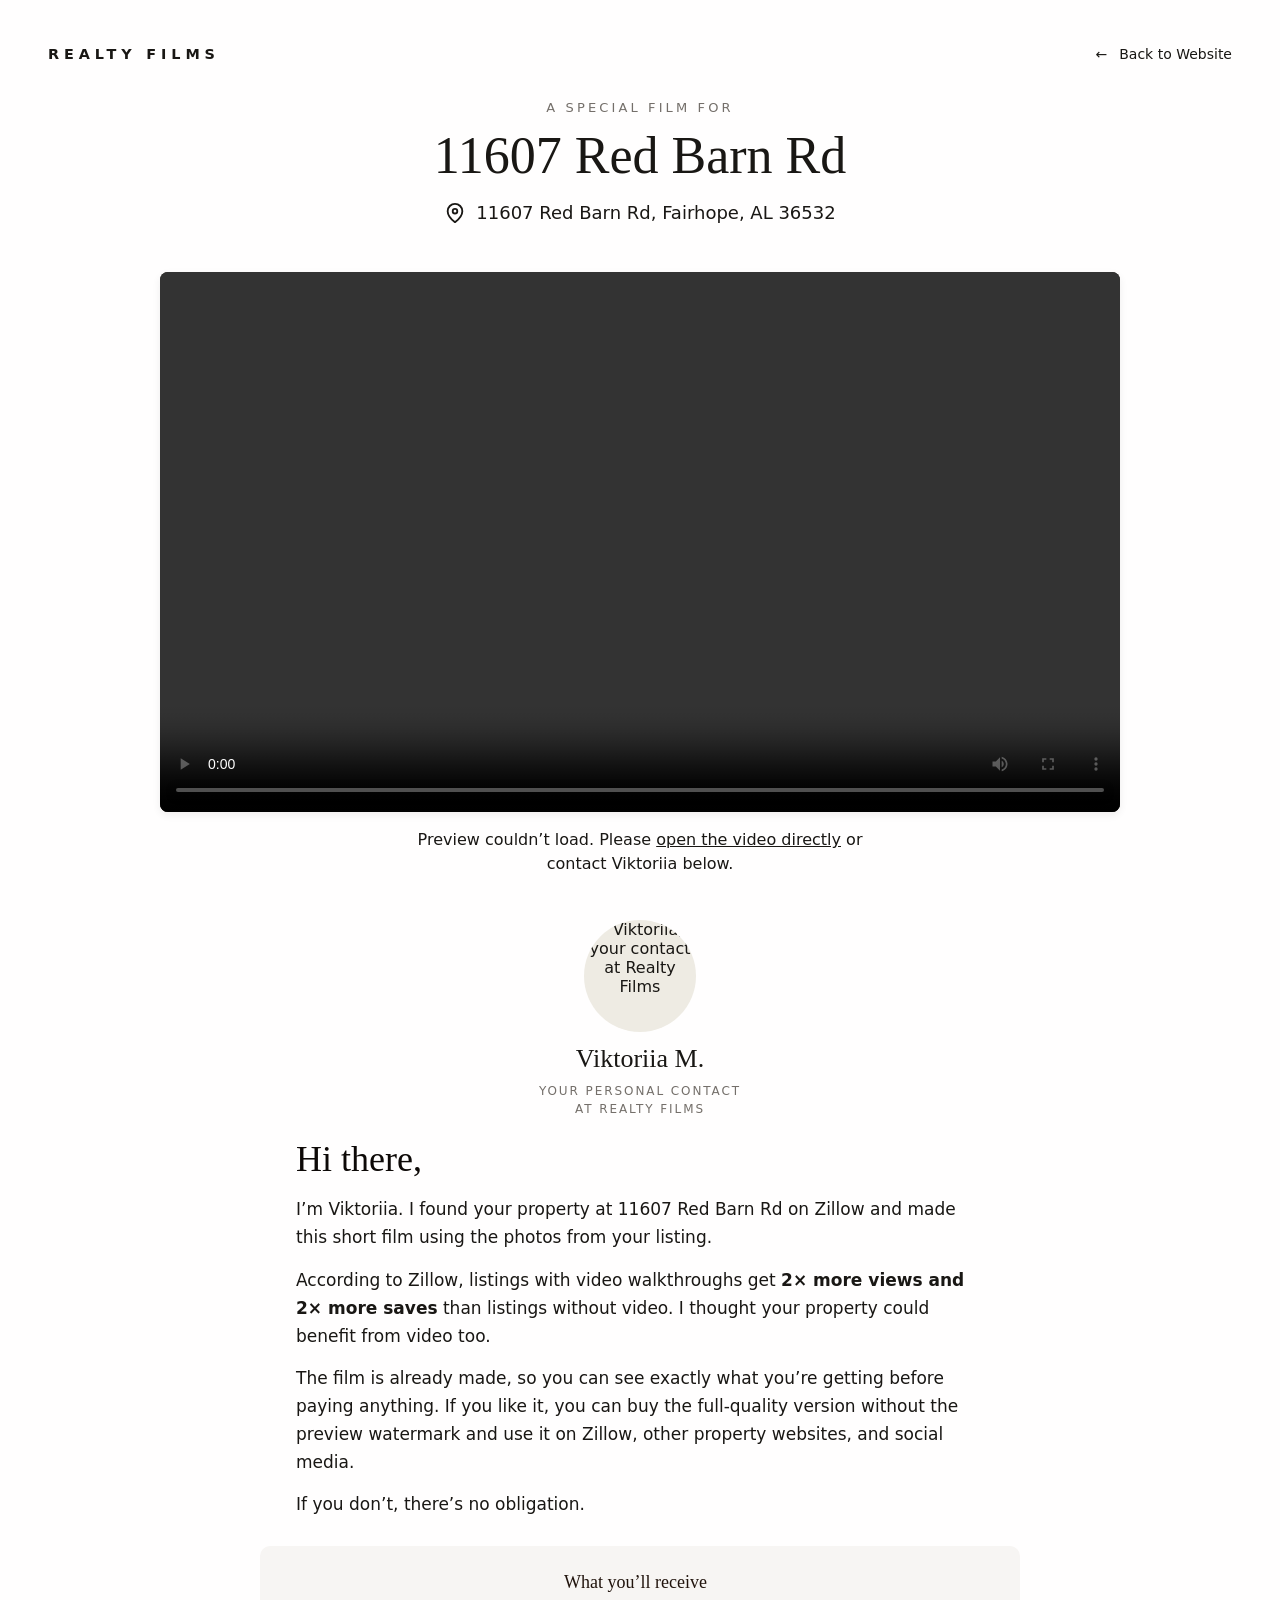
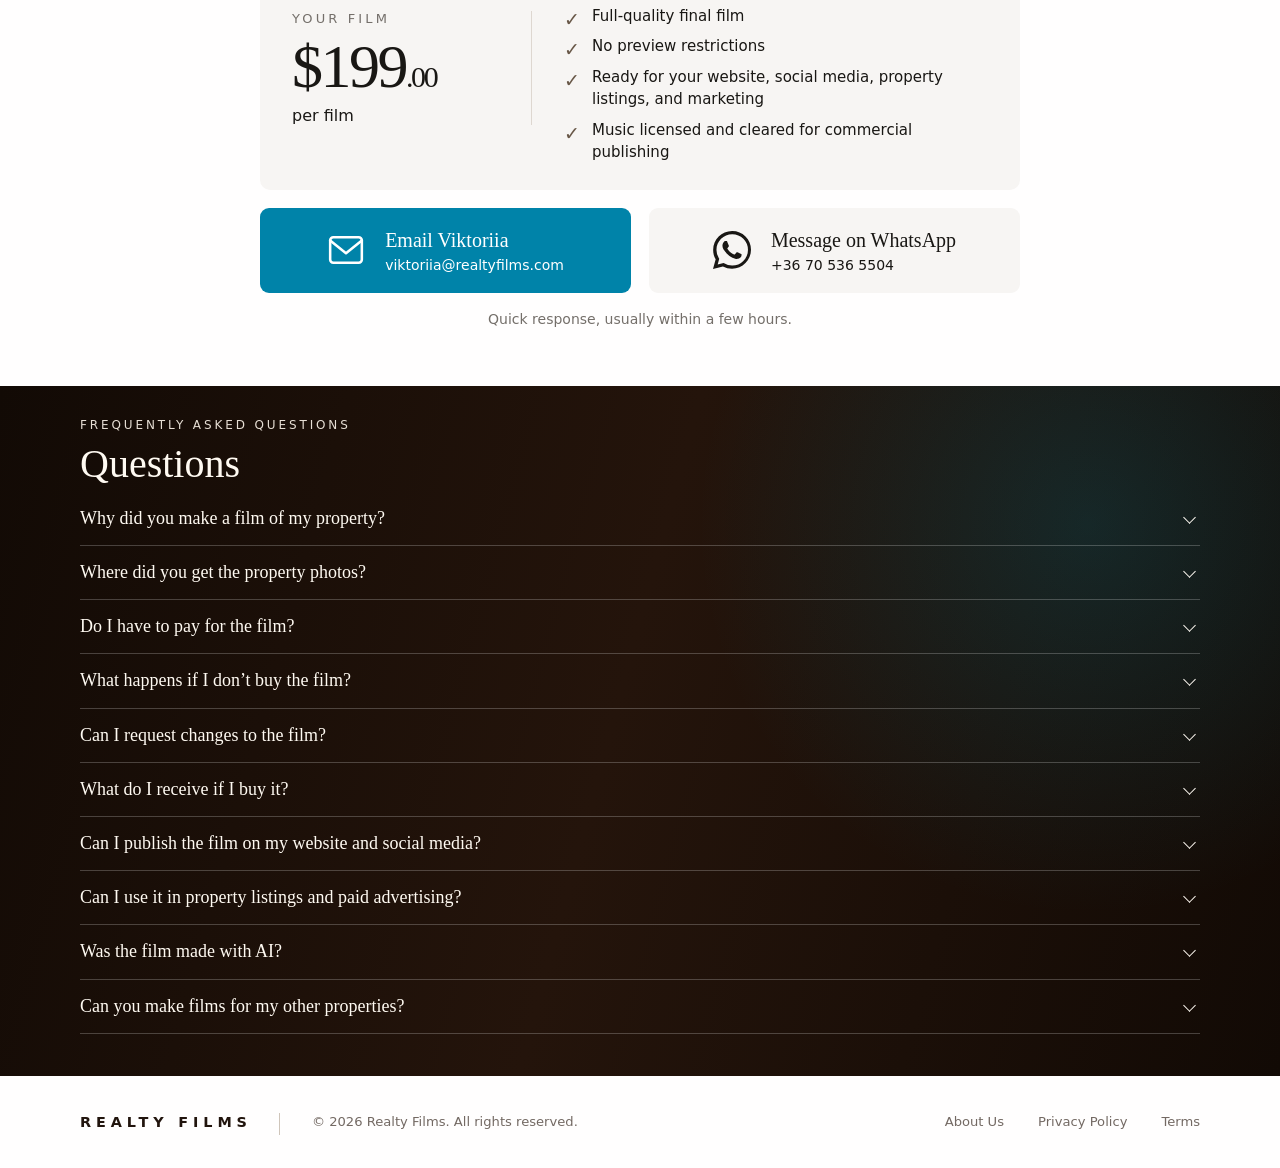
==== 501ce4f6-e5a8-43bc-8b6c-87a69fceb97e/index.html @ 173a29b4 "First film" ====
<!doctype html>
<html lang="en">
  <head>
    <meta charset="utf-8" />
    <meta name="viewport" content="width=device-width, initial-scale=1" />
    <title>Your Private Film Preview | Realty Films</title>
    <meta name="description" content="A film we made for your property. Watch your private preview and contact Viktoriia for the final film." />
    <meta name="robots" content="noindex, nofollow, noarchive" />
    <meta property="og:type" content="website" />
    <meta property="og:site_name" content="Realty Films" />
    <meta property="og:title" content="11607 Red Barn Rd | Realty Films" />
    <meta property="og:description" content="A special film for 11607 Red Barn Rd. Watch your private property film preview." />
    <meta property="og:url" content="https://realtyfilms.com/501ce4f6-e5a8-43bc-8b6c-87a69fceb97e/" />
    <meta property="og:image" content="https://pub-3df7dc4bcd1c46e690056e906ec08829.r2.dev/preview2.webp" />
    <meta name="twitter:card" content="summary_large_image" />
    <meta name="twitter:title" content="11607 Red Barn Rd | Realty Films" />
    <meta name="twitter:description" content="A special film for 11607 Red Barn Rd. Watch your private property film preview." />
    <meta name="twitter:image" content="https://pub-3df7dc4bcd1c46e690056e906ec08829.r2.dev/preview2.webp" />
    <link rel="icon" href="../favicon.svg" type="image/svg+xml" />
    <link rel="stylesheet" href="../styles.css" />
    <link rel="stylesheet" href="preview.css" />
    <script src="preview.js" defer></script>
  </head>
  <body class="preview-page">
    <header class="preview-header">
      <a class="brand" href="../" aria-label="Realty Films home">Realty Films</a>
      <a class="back-link" href="../"><span aria-hidden="true">←</span> Back to Website</a>
    </header>
    <main>
      <section class="film" aria-labelledby="film-title">
        <p class="preview-eyebrow">A special film for</p>
        <h1 id="film-title">11607 Red Barn Rd</h1>
        <p class="property-address"><svg viewBox="0 0 24 24" aria-hidden="true"><path d="M20 10c0 6-8 12-8 12S4 16 4 10a8 8 0 1 1 16 0Z" /><circle cx="12" cy="10" r="2.5" /></svg><span>11607 Red Barn Rd, Fairhope, AL 36532</span></p>
        <div class="player">
          <video id="property-film" width="1920" height="1080" controls playsinline preload="metadata" aria-label="Private property film preview" aria-describedby="video-status">
            <source src="https://pub-3df7dc4bcd1c46e690056e906ec08829.r2.dev/videos/501ce4f6-e5a8-43bc-8b6c-87a69fceb97e.mp4#t=0.001" type="video/mp4" />
            Your browser does not support embedded video. <a href="https://pub-3df7dc4bcd1c46e690056e906ec08829.r2.dev/videos/501ce4f6-e5a8-43bc-8b6c-87a69fceb97e.mp4">Watch the preview</a>.
          </video>
          <button class="play-button" type="button" aria-label="Play property film" hidden><svg viewBox="0 0 24 24" aria-hidden="true"><path d="M7 5.7c0-1.3 1.4-2.1 2.5-1.4l10 6.3c1 .6 1 2.2 0 2.8l-10 6.3C8.4 20.4 7 19.6 7 18.3Z" /></svg></button>
        </div>
        <p id="video-status" class="video-status" role="status" hidden>Preview couldn’t load. Please <a href="https://pub-3df7dc4bcd1c46e690056e906ec08829.r2.dev/videos/501ce4f6-e5a8-43bc-8b6c-87a69fceb97e.mp4">open the video directly</a> or contact Viktoriia below.</p>
      </section>

      <section class="personal-note" aria-labelledby="hello-title">
        <div class="contact-profile">
          <img class="portrait" src="https://pub-3df7dc4bcd1c46e690056e906ec08829.r2.dev/Viktoriia.webp" width="112" height="112" alt="Viktoriia, your contact at Realty Films" />
          <p class="contact-name">Viktoriia M.</p>
          <p class="profile-caption">Your personal contact<br />at Realty Films</p>
        </div>
        <div class="letter">
          <h2 id="hello-title">Hi there,</h2>
          <p>I’m Viktoriia. I found your property at 11607 Red Barn Rd on Zillow and made this short film using the photos from your listing.</p>
          <p>According to Zillow, listings with video walkthroughs get <strong>2× more views and 2× more saves</strong> than listings without video. I thought your property could benefit from video too.</p>
          <p>The film is already made, so you can see exactly what you’re getting before paying anything. If you like it, you can buy the full-quality version without the preview watermark and use it on Zillow, other property websites, and social media.</p>
          <p>If you don’t, there’s no obligation.</p>
        </div>
        <div class="offer">
          <div class="price"><p class="preview-eyebrow">Your film</p><p class="price-amount">$199<span>.00</span></p><p>per film</p></div>
          <div class="deliverables"><h3>What you’ll receive</h3><ul>
            <li>Full-quality final film</li>
            <li>No preview restrictions</li>
            <li>Ready for your website, social media, property listings, and marketing</li>
            <li>Music licensed and cleared for commercial publishing</li>
          </ul></div>
        </div>
        <div class="contact-actions">
          <a class="contact-button contact-button--email" href="mailto:viktoriia@realtyfilms.com?subject=My%20private%20film%20preview">
            <svg viewBox="0 0 24 24" aria-hidden="true"><rect x="2" y="4" width="20" height="16" rx="2" /><path d="m2 6 10 8L22 6" /></svg>
            <span><strong>Email Viktoriia</strong><span>viktoriia@realtyfilms.com</span></span>
          </a>
          <a class="contact-button" href="https://wa.me/36705365504?text=Hi%20Viktoriia%2C%20I%E2%80%99m%20interested%20in%20my%20private%20film%20preview.">
            <svg class="whatsapp-icon" viewBox="0 0 24 24" aria-hidden="true"><path d="M20.52 3.48A11.9 11.9 0 0 0 12.05 0C5.46 0 .1 5.36.1 11.95c0 2.1.55 4.15 1.59 5.96L0 24l6.25-1.64a11.94 11.94 0 0 0 5.8 1.48h.01C18.64 23.84 24 18.48 24 11.9c0-3.19-1.24-6.18-3.48-8.42ZM12.06 21.82a9.9 9.9 0 0 1-5.04-1.38l-.36-.21-3.71.97.99-3.62-.23-.37a9.87 9.87 0 0 1-1.52-5.26c0-5.48 4.46-9.93 9.95-9.93a9.87 9.87 0 0 1 7.03 2.91 9.86 9.86 0 0 1 2.91 7.02c0 5.48-4.46 9.87-9.95 9.87Z" /><path d="M17.5 14.4c-.3-.15-1.77-.87-2.04-.97-.28-.1-.48-.15-.68.15s-.77.97-.95 1.17c-.17.2-.35.22-.65.07-.3-.15-1.26-.46-2.4-1.48-.89-.79-1.49-1.77-1.66-2.07-.18-.3-.02-.46.13-.61.13-.13.3-.35.45-.52.15-.18.2-.3.3-.5.1-.2.05-.37-.03-.52-.07-.15-.67-1.62-.92-2.22-.24-.58-.49-.5-.67-.51h-.58c-.2 0-.52.07-.8.37-.27.3-1.04 1.02-1.04 2.49s1.07 2.88 1.22 3.08c.15.2 2.1 3.21 5.09 4.5.71.3 1.26.48 1.69.62.71.22 1.36.19 1.87.11.57-.08 1.77-.72 2.01-1.42.25-.7.25-1.29.18-1.42-.08-.12-.28-.2-.58-.35Z" /></svg>
            <span><strong>Message on WhatsApp</strong><span>+36 70 536 5504</span></span>
          </a>
        </div>
        <p class="response-note">Quick response, usually within a few hours.</p>
      </section>

      <section class="preview-faq" aria-labelledby="faq-title">
        <div class="faq-wrap">
          <p class="preview-eyebrow">Frequently asked questions</p><h2 id="faq-title">Questions</h2>
          <details><summary>Why did you make a film of my property?</summary><p>We select properties that we believe could benefit from a strong cinematic presentation and create the film first, so you can see the actual result before deciding whether you want it.</p></details>
          <details><summary>Where did you get the property photos?</summary><p>We work from publicly available property marketing materials. Before final delivery, we make sure the property visuals are cleared for use.</p></details>
          <details><summary>Do I have to pay for the film?</summary><p>No. There is no upfront payment or obligation. You only pay if you decide you want the final film.</p></details>
          <details><summary>What happens if I don’t buy the film?</summary><p>Nothing. There is no obligation to buy it. If the film isn’t claimed, we automatically delete it after 30 days. You can also ask us to remove it at any time.</p></details>
          <details><summary>Can I request changes to the film?</summary><p>Yes. If you like the film but want adjustments, you can ask us about changes before final delivery.</p></details>
          <details><summary>What do I receive if I buy it?</summary><p>You receive the final film without preview restrictions, ready to use for your property marketing.</p></details>
          <details><summary>Can I publish the film on my website and social media?</summary><p>Yes. Once you claim the film, we deliver a final version ready for commercial use. We use music that is licensed and cleared for commercial publishing, so you can use the finished film on your website, social media, property listings, and marketing channels. Before final delivery, we also make sure the property visuals are cleared for use.</p></details>
          <details><summary>Can I use it in property listings and paid advertising?</summary><p>Yes, once the final film and its assets are cleared for the intended commercial use.</p></details>
          <details><summary>Was the film made with AI?</summary><p>We use a combination of AI production tools and professional editing to turn property photography into cinematic motion.</p></details>
          <details><summary>Can you make films for my other properties?</summary><p>Yes. If you like the result, we can create films for other properties in your portfolio as well.</p></details>
        </div>
      </section>
    </main>
    <footer class="footer"><div class="wrap footer__inner">
      <a class="brand brand--footer" href="../" aria-label="Realty Films home">Realty Films</a>
      <p>© 2026 Realty Films. All rights reserved.</p>
      <nav aria-label="Footer navigation"><a href="../about/">About Us</a><a href="../privacy-policy/">Privacy Policy</a><a href="../terms/">Terms</a></nav>
    </div></footer>
  </body>
</html>
---- styles.css ----
:root {
  --background: #fbfaf7;
  --foreground: #190f0a;
  --muted-foreground: #6d625c;
  --border: #ded7cd;
  --accent: #078ca9;
  --accent-foreground: #f6feff;
  --ring: #078ca9;
  --font-sans: Inter, ui-sans-serif, system-ui, -apple-system, BlinkMacSystemFont,
    "Segoe UI", sans-serif;
  --font-serif: Didot, "Bodoni 72", "Bodoni MT", Georgia, serif;
}

* {
  box-sizing: border-box;
}

html {
  scroll-behavior: smooth;
  background: var(--background);
  color: var(--foreground);
  font-family: var(--font-sans);
}

body {
  margin: 0;
  background: var(--background);
  color: var(--foreground);
}

video,
svg {
  display: block;
}

a {
  color: inherit;
  text-decoration: none;
}

:focus-visible {
  outline: 2px solid var(--ring);
  outline-offset: 4px;
}

h1,
h2,
h3,
p {
  margin-block: 0;
}

h1,
h2 {
  font-family: var(--font-serif);
  font-weight: 500;
  letter-spacing: 0;
}

h1 {
  max-width: 620px;
  font-size: clamp(3.2rem, 6.6vw, 5.85rem);
  line-height: 0.95;
}

h2 {
  color: #0d0907;
  font-size: clamp(2.4rem, 4vw, 4rem);
  line-height: 1;
}

h3 {
  color: #21140d;
  font-family: var(--font-serif);
  font-size: 1.38rem;
  font-weight: 500;
  line-height: 1.14;
}

.wrap {
  width: min(100% - 48px, 1120px);
  margin-inline: auto;
}

.hero {
  position: relative;
  min-height: min(720px, 84svh);
  overflow: hidden;
  background: #21140d;
  color: #fffaf2;
  isolation: isolate;
}

.hero__media {
  position: absolute;
  inset: 0;
  z-index: -3;
  width: 100%;
  height: 100%;
  object-fit: cover;
}

.hero__shade {
  position: absolute;
  inset: 0;
  z-index: -2;
  background:
    linear-gradient(
      90deg,
      rgb(18 9 4 / 86%) 0%,
      rgb(18 9 4 / 54%) 42%,
      rgb(18 9 4 / 12%) 76%
    ),
    linear-gradient(
      180deg,
      rgb(18 9 4 / 44%) 0%,
      rgb(18 9 4 / 12%) 45%,
      rgb(18 9 4 / 18%) 100%
    );
}

.site-header {
  position: relative;
  z-index: 2;
  display: grid;
  grid-template-columns: 1fr auto auto;
  align-items: center;
  gap: 34px;
  width: min(100% - 96px, 1120px);
  margin-inline: auto;
  padding-block: 28px;
}

.brand {
  font-size: 0.9rem;
  font-weight: 600;
  line-height: 1;
  letter-spacing: 0.34em;
  text-transform: uppercase;
}

.nav {
  display: flex;
  align-items: center;
  gap: clamp(18px, 2.4vw, 34px);
  color: rgb(255 250 242 / 86%);
  font-size: 0.84rem;
  font-weight: 500;
}

.nav a,
.footer a {
  text-underline-offset: 5px;
}

.nav a:hover,
.footer a:hover {
  text-decoration: underline;
}

.nav-cta {
  min-width: 110px;
  border: 1px solid rgb(255 250 242 / 88%);
  border-radius: 999px;
  padding: 11px 22px;
  color: #fffaf2;
  font-size: 0.82rem;
  font-weight: 600;
  text-align: center;
}

.hero__content {
  width: min(100% - 96px, 1120px);
  margin-inline: auto;
  padding-block: clamp(92px, 14vh, 156px) clamp(88px, 14vh, 150px);
}

.eyebrow {
  margin: 0 0 18px;
  color: #5b5048;
  font-size: 0.73rem;
  font-weight: 700;
  line-height: 1.5;
  letter-spacing: 0.46em;
  text-transform: uppercase;
}

.hero__lead {
  position: relative;
  max-width: 430px;
  margin-top: 34px;
  padding-left: 38px;
  color: rgb(255 250 242 / 88%);
  font-size: 0.86rem;
  font-weight: 700;
  line-height: 1.85;
  letter-spacing: 0.4em;
  text-transform: uppercase;
}

.hero__lead::before {
  position: absolute;
  top: 0.32em;
  bottom: 0.38em;
  left: 0;
  width: 1px;
  background: rgb(255 250 242 / 82%);
  content: "";
}

.section {
  padding-block: clamp(72px, 8.5vw, 106px);
}

.section--light {
  background: linear-gradient(180deg, #fffefe 0%, #fbfaf7 100%);
}

.section--warm {
  background: linear-gradient(180deg, #f1ede6 0%, #f8f5ef 100%);
}

.process-grid {
  display: grid;
  grid-template-columns: repeat(4, minmax(0, 1fr));
  gap: 48px;
  margin-top: 42px;
}

.process-step {
  position: relative;
  display: grid;
  justify-items: center;
  text-align: center;
}

.process-step:not(:last-child)::after {
  position: absolute;
  top: 86px;
  right: -36px;
  color: #321f14;
  font-size: 2rem;
  line-height: 1;
  content: "→";
}

.step-number {
  color: #321f14;
  font-size: 1.18rem;
  line-height: 1;
}

.icon-orb {
  display: grid;
  width: 116px;
  height: 116px;
  margin: 24px 0 20px;
  place-items: center;
  border-radius: 999px;
  background: #f0ece7;
  color: #321f14;
}

.icon-orb svg,
.audience-item svg,
.benefit-item svg,
.email-button svg {
  fill: none;
  stroke: currentColor;
  stroke-linecap: round;
  stroke-linejoin: round;
}

.icon-orb svg,
.audience-item svg,
.benefit-item svg {
  width: 48px;
  height: 48px;
  color: #321f14;
  stroke-width: 1.8;
}

.process-step p {
  max-width: 245px;
  margin-top: 13px;
  color: #766d67;
  font-size: 0.96rem;
  line-height: 1.55;
}

.section-note {
  margin-top: 44px;
  color: #321f14;
  font-size: 0.82rem;
  font-weight: 700;
  letter-spacing: 0.24em;
  text-align: center;
  text-transform: uppercase;
}

.audience-grid {
  display: grid;
  grid-template-columns: repeat(4, minmax(0, 1fr));
  margin-top: 36px;
}

.audience-item {
  min-height: 154px;
  display: grid;
  align-content: center;
  justify-items: center;
  gap: 12px;
  padding: 6px 28px;
  text-align: center;
}

.audience-item + .audience-item {
  border-left: 1px solid #d7cec4;
}

.audience-item p {
  color: #736963;
  font-size: 0.94rem;
  line-height: 1.45;
}

.benefit-row {
  display: grid;
  grid-template-columns: repeat(3, minmax(0, 1fr));
  margin-top: 36px;
}

.benefit-item {
  display: grid;
  grid-template-columns: 58px minmax(0, 1fr);
  align-items: center;
  gap: 20px;
  min-height: 88px;
  padding-right: 34px;
}

.benefit-item + .benefit-item {
  border-left: 1px solid #d7cec4;
  padding-left: 34px;
}

.benefit-item h3 {
  font-family: var(--font-sans);
  font-size: 0.98rem;
  font-weight: 500;
  line-height: 1.5;
}

.cta-section {
  padding-block: clamp(68px, 8vw, 96px);
  background:
    radial-gradient(circle at 85% 20%, rgb(7 140 169 / 20%), transparent 32%),
    linear-gradient(105deg, #120a05 0%, #24140b 48%, #120a05 100%);
  color: #fffaf2;
}

.cta-grid {
  display: grid;
  grid-template-columns: minmax(0, 1.1fr) minmax(340px, 0.9fr);
  align-items: center;
  gap: clamp(32px, 8vw, 120px);
}

.cta-section .eyebrow {
  color: rgb(255 250 242 / 70%);
}

.cta-section h2 {
  color: #fffaf2;
}

.cta-section p {
  margin-top: 18px;
  color: rgb(255 250 242 / 86%);
  font-size: 1.08rem;
  line-height: 1.65;
}

.cta-actions {
  display: grid;
  gap: 16px;
}

.email-button {
  display: grid;
  grid-template-columns: 24px minmax(0, 1fr) 24px;
  align-items: center;
  gap: 16px;
  min-height: 64px;
  border-radius: 12px;
  padding: 0 24px;
  background: var(--accent);
  color: var(--accent-foreground);
  font-size: 1rem;
  font-weight: 700;
  box-shadow: 0 14px 34px rgb(0 0 0 / 18%);
}

.email-button svg {
  width: 24px;
  height: 24px;
  stroke-width: 1.8;
}

.email-button span {
  min-width: 0;
  overflow-wrap: anywhere;
}

.cta-actions p {
  margin-top: 0;
  color: rgb(255 250 242 / 72%);
  font-size: 0.82rem;
  line-height: 1.55;
}

.footer {
  background: #fffefe;
  color: #736963;
  font-size: 0.82rem;
}

.footer__inner {
  display: grid;
  grid-template-columns: auto 1fr auto;
  align-items: center;
  gap: 32px;
  min-height: 92px;
}

.brand--footer {
  position: relative;
  color: #21140d;
  padding-right: 28px;
}

.brand--footer::after {
  position: absolute;
  top: -2px;
  right: 0;
  width: 1px;
  height: 22px;
  background: #cfc5ba;
  content: "";
}

.footer nav {
  display: flex;
  align-items: center;
  gap: 34px;
}

@media (max-width: 900px) {
  .site-header {
    width: min(100% - 44px, 1120px);
    grid-template-columns: 1fr auto;
  }

  .nav {
    display: none;
  }

  .hero__content {
    width: min(100% - 44px, 1120px);
    padding-top: 82px;
  }

  .wrap {
    width: min(100% - 44px, 1120px);
  }

  .process-grid,
  .audience-grid {
    grid-template-columns: repeat(2, minmax(0, 1fr));
  }

  .process-step:not(:last-child)::after {
    content: none;
  }

  .audience-item {
    border-top: 1px solid #d7cec4;
  }

  .audience-item + .audience-item {
    border-left: 0;
  }

  .audience-item:nth-child(odd) {
    border-right: 1px solid #d7cec4;
  }

  .benefit-row,
  .cta-grid,
  .footer__inner {
    grid-template-columns: 1fr;
  }

  .benefit-item + .benefit-item {
    border-left: 0;
    border-top: 1px solid #d7cec4;
    padding-left: 0;
  }

  .footer__inner {
    padding-block: 30px;
  }

  .footer nav {
    flex-wrap: wrap;
  }
}

@media (max-width: 560px) {
  .hero {
    min-height: 86svh;
  }

  .site-header {
    gap: 16px;
    padding-block: 22px;
  }

  .brand {
    font-size: 0.78rem;
    letter-spacing: 0.26em;
  }

  .nav-cta {
    min-width: 94px;
    padding: 10px 16px;
  }

  h1 {
    font-size: clamp(3rem, 14vw, 4.1rem);
  }

  h2 {
    font-size: clamp(2.15rem, 10vw, 3rem);
  }

  .hero__lead {
    padding-left: 24px;
    font-size: 0.78rem;
    letter-spacing: 0.26em;
  }

  .process-grid,
  .audience-grid {
    grid-template-columns: 1fr;
  }

  .audience-item {
    border-right: 0 !important;
  }

  .benefit-item {
    grid-template-columns: 48px minmax(0, 1fr);
    padding-right: 0;
  }

  .benefit-item svg {
    width: 42px;
    height: 42px;
  }

  .email-button {
    grid-template-columns: 22px minmax(0, 1fr) 22px;
    padding-inline: 18px;
    font-size: 0.92rem;
  }
}
---- 501ce4f6-e5a8-43bc-8b6c-87a69fceb97e/preview.css ----
.preview-page { background: #fffefe; color: #191714; }
.preview-header { display: flex; align-items: center; justify-content: space-between; gap: 24px; max-width: 1280px; margin: auto; padding: 32px 48px 20px; }
.back-link { display: flex; align-items: center; gap: 12px; font-size: 14px; min-height: 44px; }
.back-link:hover { text-decoration: underline; text-underline-offset: 4px; }
.film { padding: 4px 24px 0; text-align: center; }
.preview-eyebrow { font-size: 13px; font-weight: 500; letter-spacing: .24em; text-transform: uppercase; color: #746f6a; }
.film h1 { max-width: 820px; margin: 12px auto 14px; font-size: clamp(34px, 4.8vw, 52px); line-height: 1.12; }
.property-address { display: flex; align-items: center; justify-content: center; gap: 10px; margin: 0 auto 46px; font-size: 18px; line-height: 1.5; }
.property-address svg { width: 22px; height: 22px; flex-shrink: 0; fill: none; stroke: currentColor; stroke-width: 2; stroke-linecap: round; stroke-linejoin: round; }
.player { position: relative; width: min(100%, 960px); margin: auto; aspect-ratio: 16 / 9; overflow: hidden; border-radius: 8px; background: #251e16; box-shadow: 0 3px 8px #20150812; }
.player video { width: 100%; height: 100%; object-fit: contain; }
.play-button { position: absolute; top: 50%; left: 50%; transform: translate(-50%, -50%); display: grid; place-items: center; width: 76px; height: 76px; border: 1px solid #ffffffb3; border-radius: 50%; background: #201b1666; backdrop-filter: blur(12px); -webkit-backdrop-filter: blur(12px); box-shadow: 0 8px 28px #00000026, inset 0 1px 0 #ffffff26; color: white; cursor: pointer; transition: background .2s ease, box-shadow .2s ease; }
.play-button svg { width: 30px; height: 30px; margin-left: 3px; fill: currentColor; }
.play-button:hover { background: #201b1699; box-shadow: 0 10px 32px #00000038; }
[hidden] { display: none !important; }
.video-status { max-width: 500px; margin: 16px auto 0; line-height: 1.5; }
.video-status a { text-decoration: underline; }
.personal-note { width: min(100% - 48px, 760px); margin: 44px auto 56px; }
.contact-profile { text-align: center; margin-bottom: 20px; }
.portrait { display: block; width: 112px; height: 112px; margin: 0 auto 12px; border-radius: 50%; object-fit: cover; background: #eeebe3; }
.contact-name { font: 26px var(--font-serif); }
.profile-caption { margin-top: 8px; font-size: 12px; line-height: 1.5; letter-spacing: .16em; text-transform: uppercase; color: #746f6a; }
.letter { padding-inline: 36px; }
.letter h2 { font-size: 36px; line-height: 1.2; margin-bottom: 10px; }
.letter p { margin-top: 14px; font-size: 17px; line-height: 1.65; }
.offer { display: grid; grid-template-columns: 240px 1fr; align-items: center; gap: 32px; margin-top: 28px; padding: 26px 32px; background: #f7f5f3; border-radius: 10px; }
.price { border-right: 1px solid #ded7d0; padding-right: 32px; }
.price-amount { margin: 6px 0; font: 62px/1.1 var(--font-serif); letter-spacing: -.04em; }
.price-amount span { font-size: 30px; }
.price > p:last-child { font-size: 16px; }
.deliverables h3 { font: 18px var(--font-serif); margin-bottom: 12px; }
.deliverables ul { list-style: none; margin: 0; padding: 0; }
.deliverables li { position: relative; padding-left: 28px; font-size: 15px; line-height: 1.5; }
.deliverables li + li { margin-top: 8px; }
.deliverables li::before { content: '✓'; position: absolute; left: 0; color: #685747; font-size: 19px; }
.contact-actions { display: grid; grid-template-columns: 1fr 1fr; gap: 18px; margin-top: 18px; }
.response-note { margin-top: 16px; color: #746f6a; font-size: 14px; line-height: 1.5; text-align: center; }
.contact-button { display: flex; align-items: center; justify-content: center; gap: 20px; border-radius: 9px; padding: 20px 16px; background: #f7f5f3; }
.contact-button--email { background: #0083a9; color: #fff; }
.contact-button svg { width: 38px; height: 38px; flex-shrink: 0; fill: none; stroke: currentColor; stroke-width: 1.6; stroke-linecap: round; stroke-linejoin: round; }
.contact-button strong { display: block; font: 20px/1.25 var(--font-serif); }
.contact-button span span { display: block; margin-top: 4px; font-size: 14px; overflow-wrap: anywhere; }
.contact-button:hover { box-shadow: 0 4px 16px #20150820; }
.preview-faq { padding: 32px 0 42px; background: radial-gradient(circle at 85% 20%, rgb(7 140 169 / 20%), transparent 32%), linear-gradient(105deg, #120a05 0%, #24140b 48%, #120a05 100%); color: #fffaf2; }
.faq-wrap { width: min(100% - 96px, 1120px); margin: auto; }
.preview-faq .preview-eyebrow { color: #e6ded4; font-size: 12px; }
.preview-faq h2 { color: inherit; font-size: 40px; margin: 12px 0 8px; }
.preview-faq details { border-bottom: 1px solid #ffffff38; }
.preview-faq summary { position: relative; padding: 14px 36px 14px 0; cursor: pointer; list-style: none; font: 18px/1.4 var(--font-serif); }
.preview-faq summary::-webkit-details-marker { display: none; }
.preview-faq summary::after { content: ''; position: absolute; right: 6px; top: 21px; width: 8px; height: 8px; border-right: 1px solid; border-bottom: 1px solid; transform: rotate(45deg); }
.preview-faq details[open] summary::after { transform: rotate(225deg); top: 25px; }
.preview-faq details p { max-width: 880px; padding: 0 32px 20px 0; font-size: 16px; line-height: 1.7; color: #ddd3c7; }
@media (max-width: 600px) {
  .preview-header { padding: 16px 20px; gap: 12px; }
  .preview-header .brand { font-size: 11px; letter-spacing: .23em; }
  .back-link { font-size: 12px; gap: 7px; }
  .film { padding: 16px 24px 0; }
  .film h1 { font-size: 36px; margin-bottom: 14px; }
  .property-address { font-size: 16px; gap: 8px; margin-bottom: 40px; }
  .personal-note { margin-top: 40px; margin-bottom: 36px; }
  .letter { padding-inline: 0; }
  .letter h2 { font-size: 32px; }
  .letter p { font-size: 16px; }
  .offer { grid-template-columns: 1fr; gap: 20px; padding: 24px; }
  .price { border-right: 0; border-bottom: 1px solid #ded7d0; padding: 0 0 20px; }
  .contact-actions { grid-template-columns: 1fr; gap: 12px; }
  .contact-button { justify-content: flex-start; padding-left: 28px; }
  .faq-wrap { width: calc(100% - 48px); }
  .preview-faq summary { font-size: 18px; }
}

.contact-button .whatsapp-icon { fill: currentColor; stroke: none; }
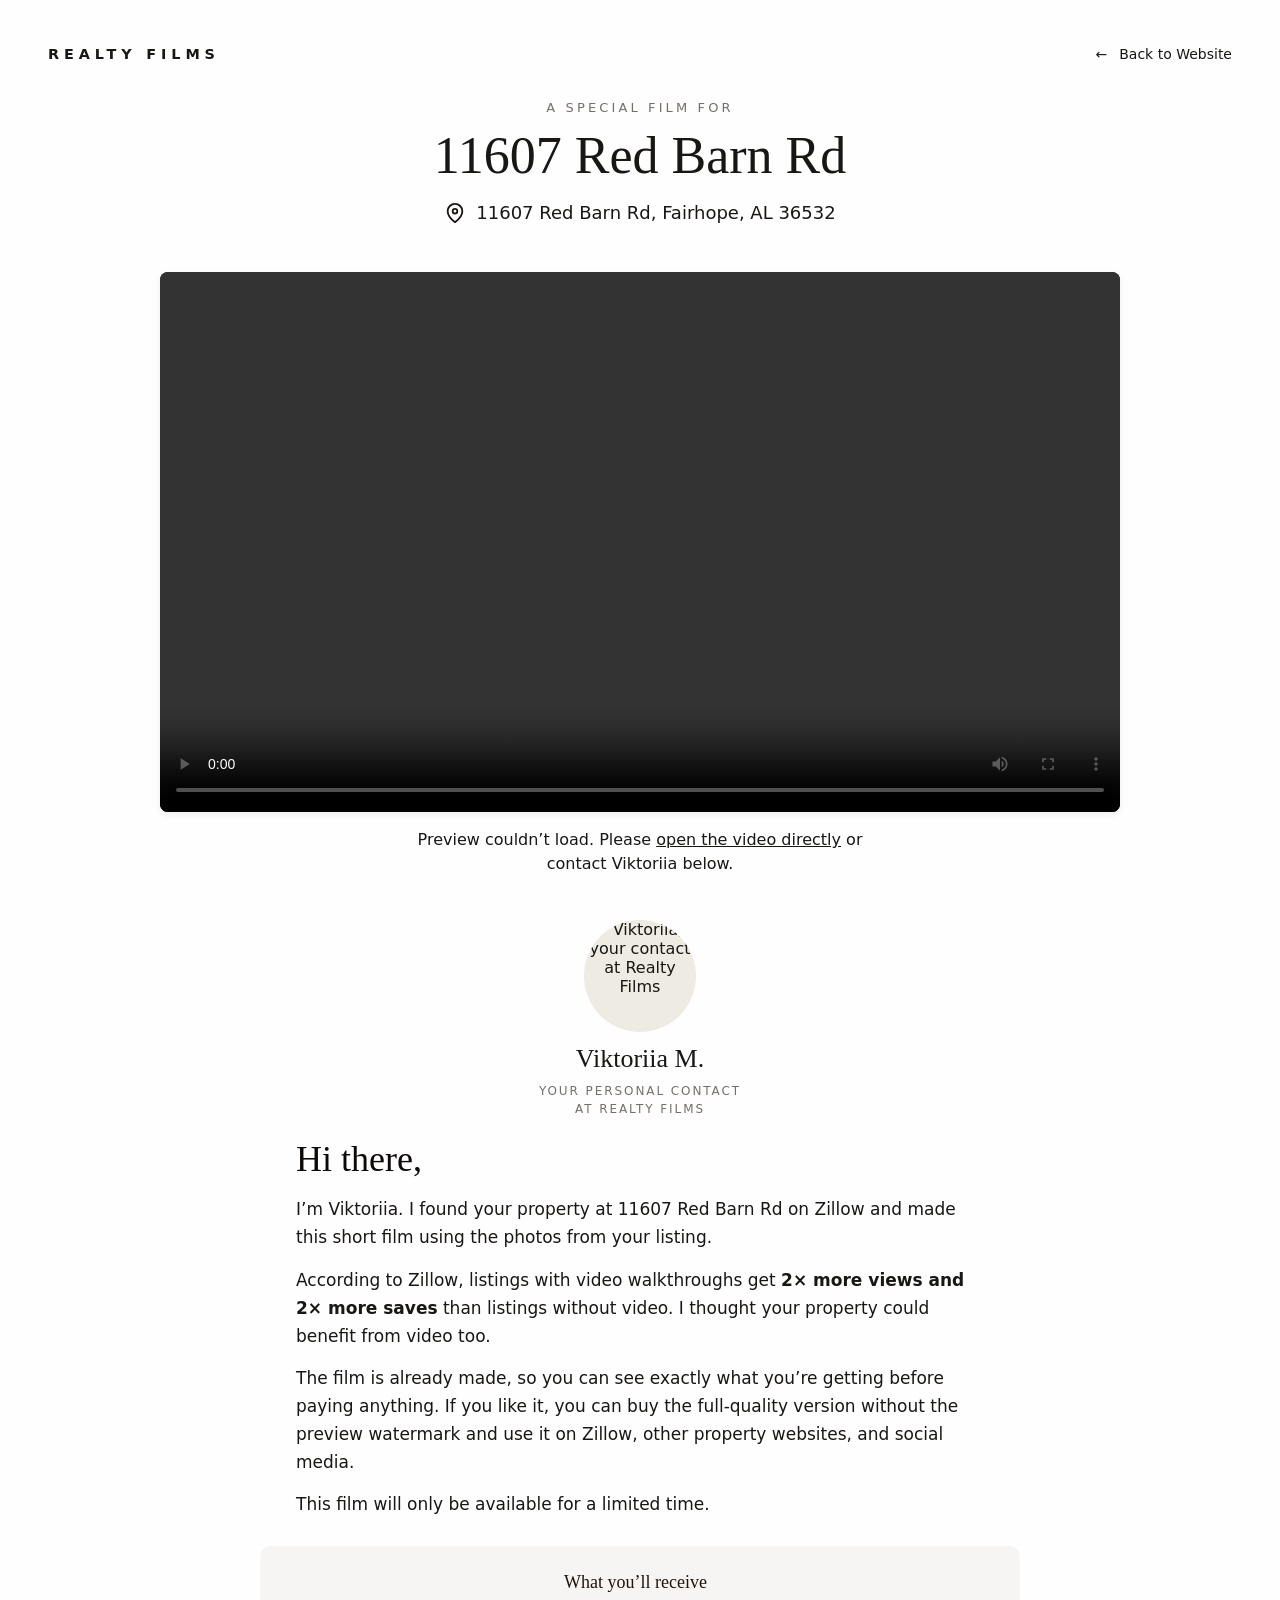
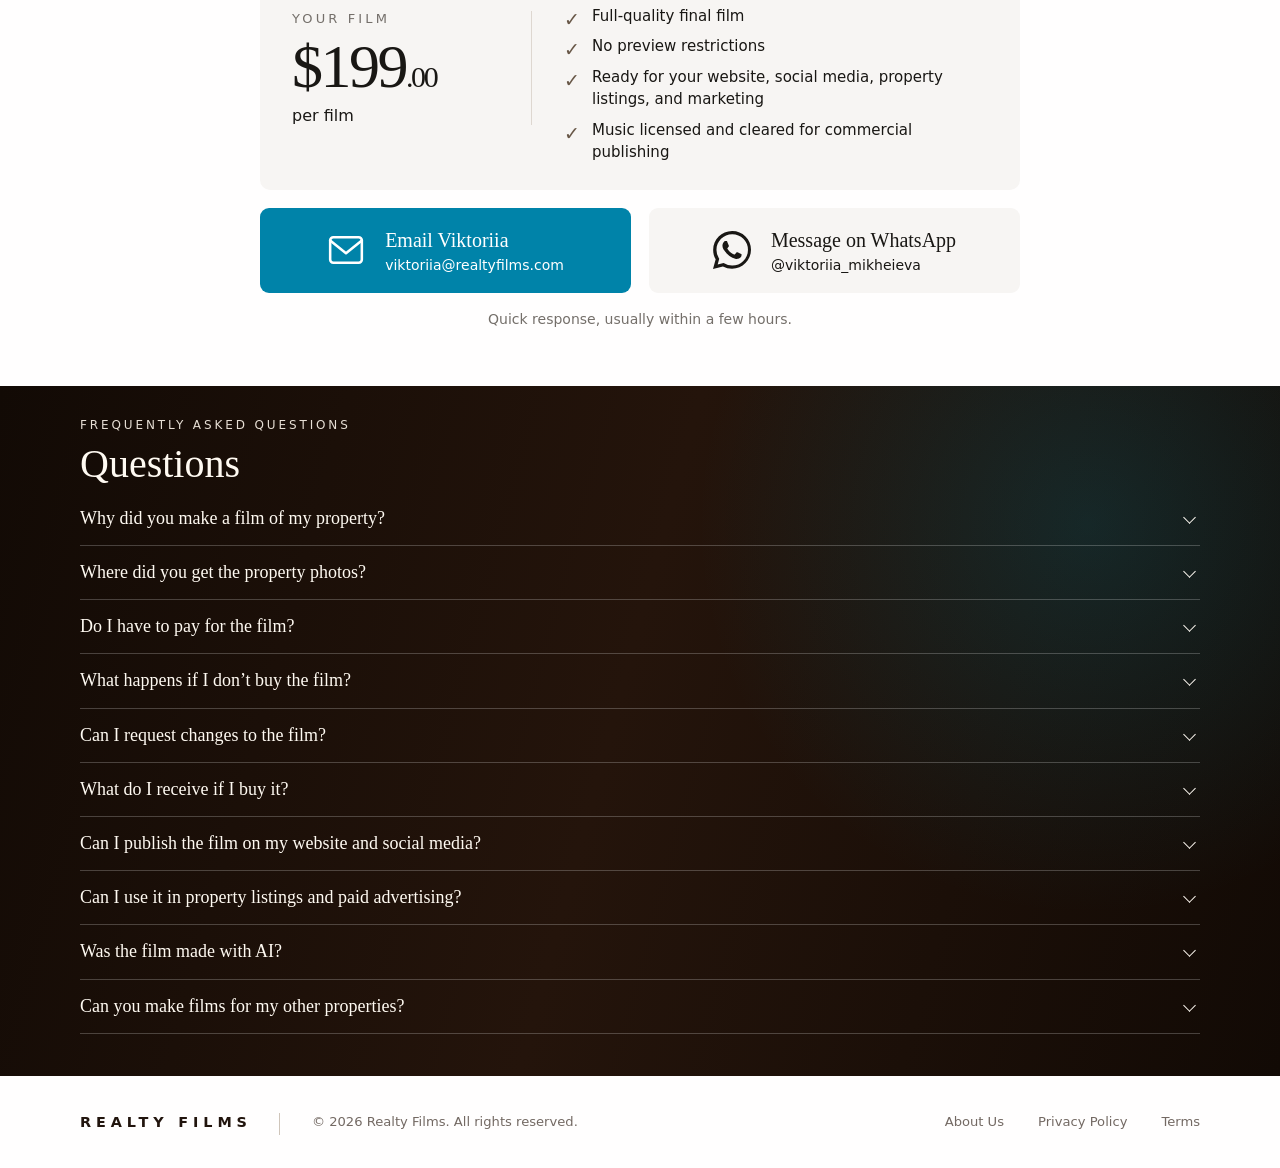
==== commit b4890cc8: "Update" ====
--- a/501ce4f6-e5a8-43bc-8b6c-87a69fceb97e/index.html
+++ b/501ce4f6-e5a8-43bc-8b6c-87a69fceb97e/index.html
@@ -52,7 +52,7 @@
           <p>I’m Viktoriia. I found your property at 11607 Red Barn Rd on Zillow and made this short film using the photos from your listing.</p>
           <p>According to Zillow, listings with video walkthroughs get <strong>2× more views and 2× more saves</strong> than listings without video. I thought your property could benefit from video too.</p>
           <p>The film is already made, so you can see exactly what you’re getting before paying anything. If you like it, you can buy the full-quality version without the preview watermark and use it on Zillow, other property websites, and social media.</p>
-          <p>If you don’t, there’s no obligation.</p>
+          <p>This film will only be available for a limited time.</p>
         </div>
         <div class="offer">
           <div class="price"><p class="preview-eyebrow">Your film</p><p class="price-amount">$199<span>.00</span></p><p>per film</p></div>
@@ -68,9 +68,9 @@
             <svg viewBox="0 0 24 24" aria-hidden="true"><rect x="2" y="4" width="20" height="16" rx="2" /><path d="m2 6 10 8L22 6" /></svg>
             <span><strong>Email Viktoriia</strong><span>viktoriia@realtyfilms.com</span></span>
           </a>
-          <a class="contact-button" href="https://wa.me/36705365504?text=Hi%20Viktoriia%2C%20I%E2%80%99m%20interested%20in%20my%20private%20film%20preview.">
+          <a class="contact-button" href="https://wa.me/viktoriia_mikheieva?text=Hi%20Viktoriia%2C%20I%E2%80%99m%20interested%20in%20my%20private%20film%20preview.">
             <svg class="whatsapp-icon" viewBox="0 0 24 24" aria-hidden="true"><path d="M20.52 3.48A11.9 11.9 0 0 0 12.05 0C5.46 0 .1 5.36.1 11.95c0 2.1.55 4.15 1.59 5.96L0 24l6.25-1.64a11.94 11.94 0 0 0 5.8 1.48h.01C18.64 23.84 24 18.48 24 11.9c0-3.19-1.24-6.18-3.48-8.42ZM12.06 21.82a9.9 9.9 0 0 1-5.04-1.38l-.36-.21-3.71.97.99-3.62-.23-.37a9.87 9.87 0 0 1-1.52-5.26c0-5.48 4.46-9.93 9.95-9.93a9.87 9.87 0 0 1 7.03 2.91 9.86 9.86 0 0 1 2.91 7.02c0 5.48-4.46 9.87-9.95 9.87Z" /><path d="M17.5 14.4c-.3-.15-1.77-.87-2.04-.97-.28-.1-.48-.15-.68.15s-.77.97-.95 1.17c-.17.2-.35.22-.65.07-.3-.15-1.26-.46-2.4-1.48-.89-.79-1.49-1.77-1.66-2.07-.18-.3-.02-.46.13-.61.13-.13.3-.35.45-.52.15-.18.2-.3.3-.5.1-.2.05-.37-.03-.52-.07-.15-.67-1.62-.92-2.22-.24-.58-.49-.5-.67-.51h-.58c-.2 0-.52.07-.8.37-.27.3-1.04 1.02-1.04 2.49s1.07 2.88 1.22 3.08c.15.2 2.1 3.21 5.09 4.5.71.3 1.26.48 1.69.62.71.22 1.36.19 1.87.11.57-.08 1.77-.72 2.01-1.42.25-.7.25-1.29.18-1.42-.08-.12-.28-.2-.58-.35Z" /></svg>
-            <span><strong>Message on WhatsApp</strong><span>+36 70 536 5504</span></span>
+            <span><strong>Message on WhatsApp</strong><span>@viktoriia_mikheieva</span></span>
           </a>
         </div>
         <p class="response-note">Quick response, usually within a few hours.</p>
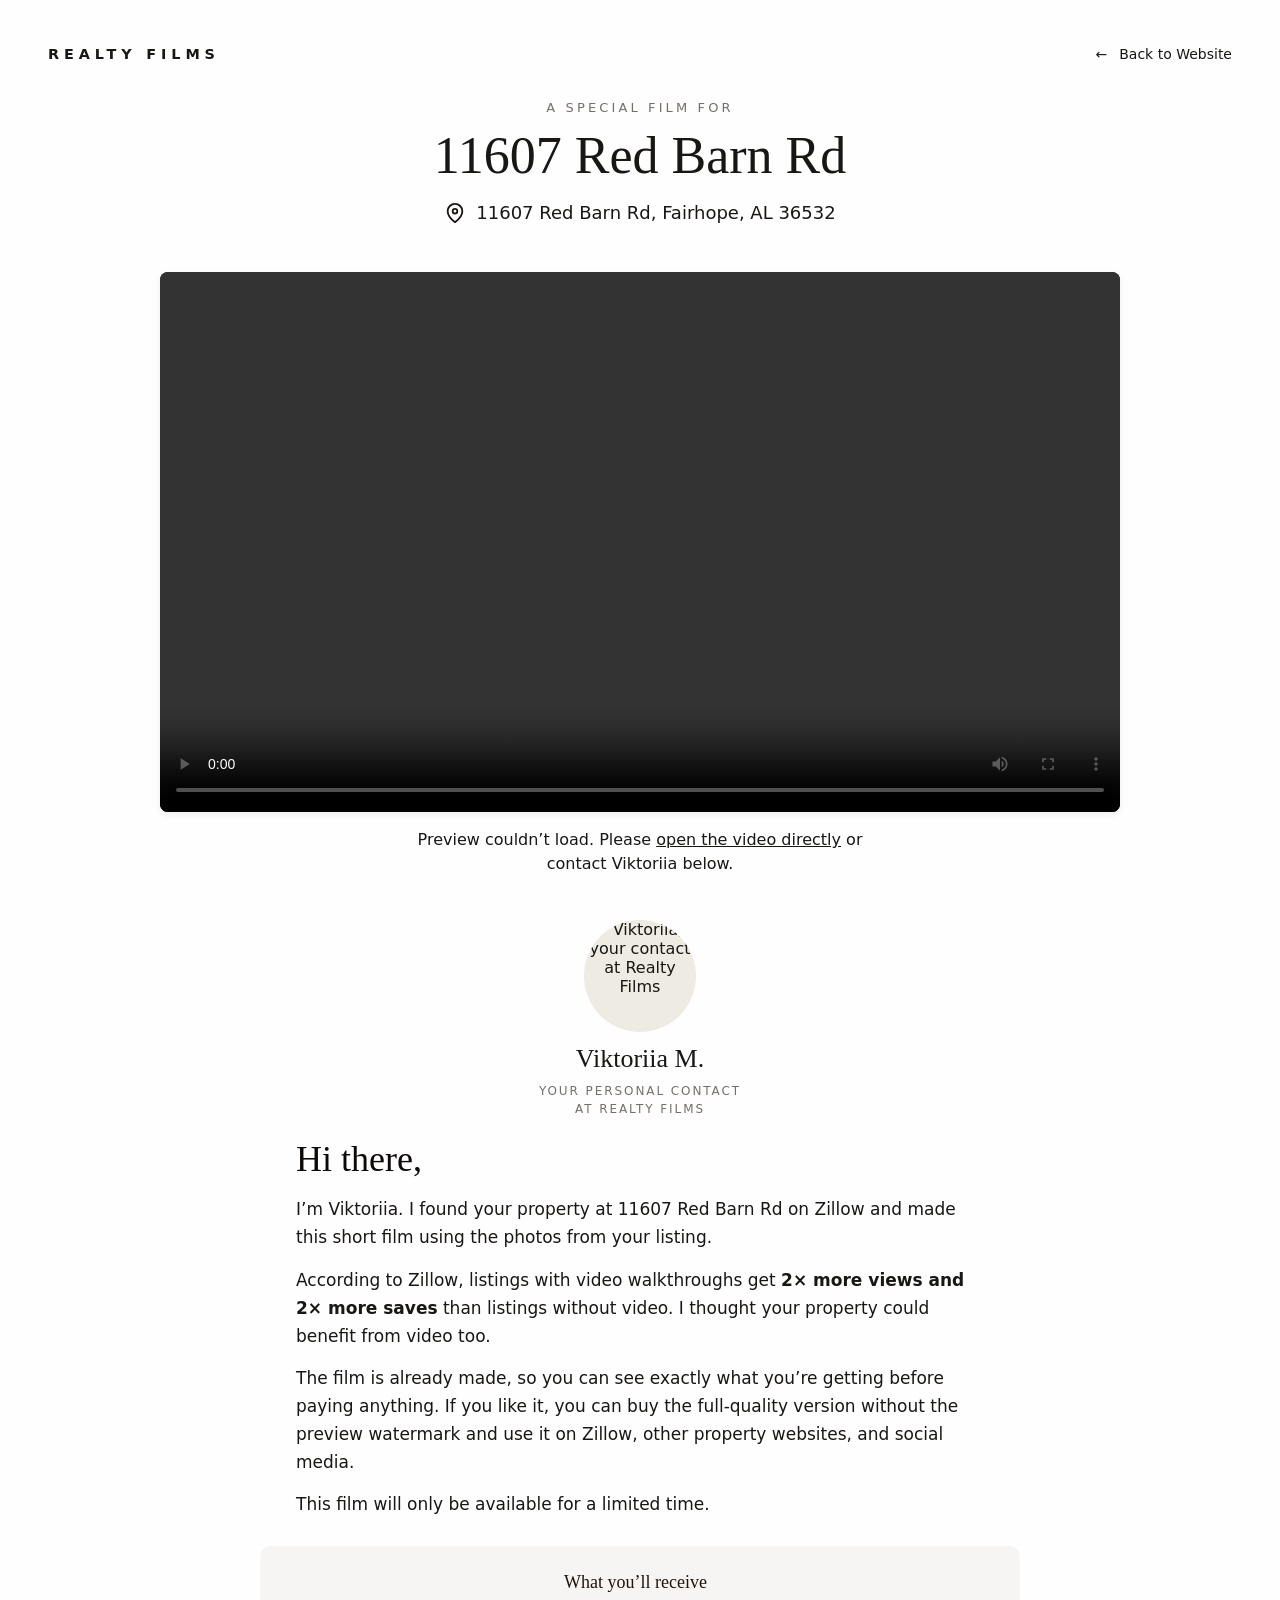
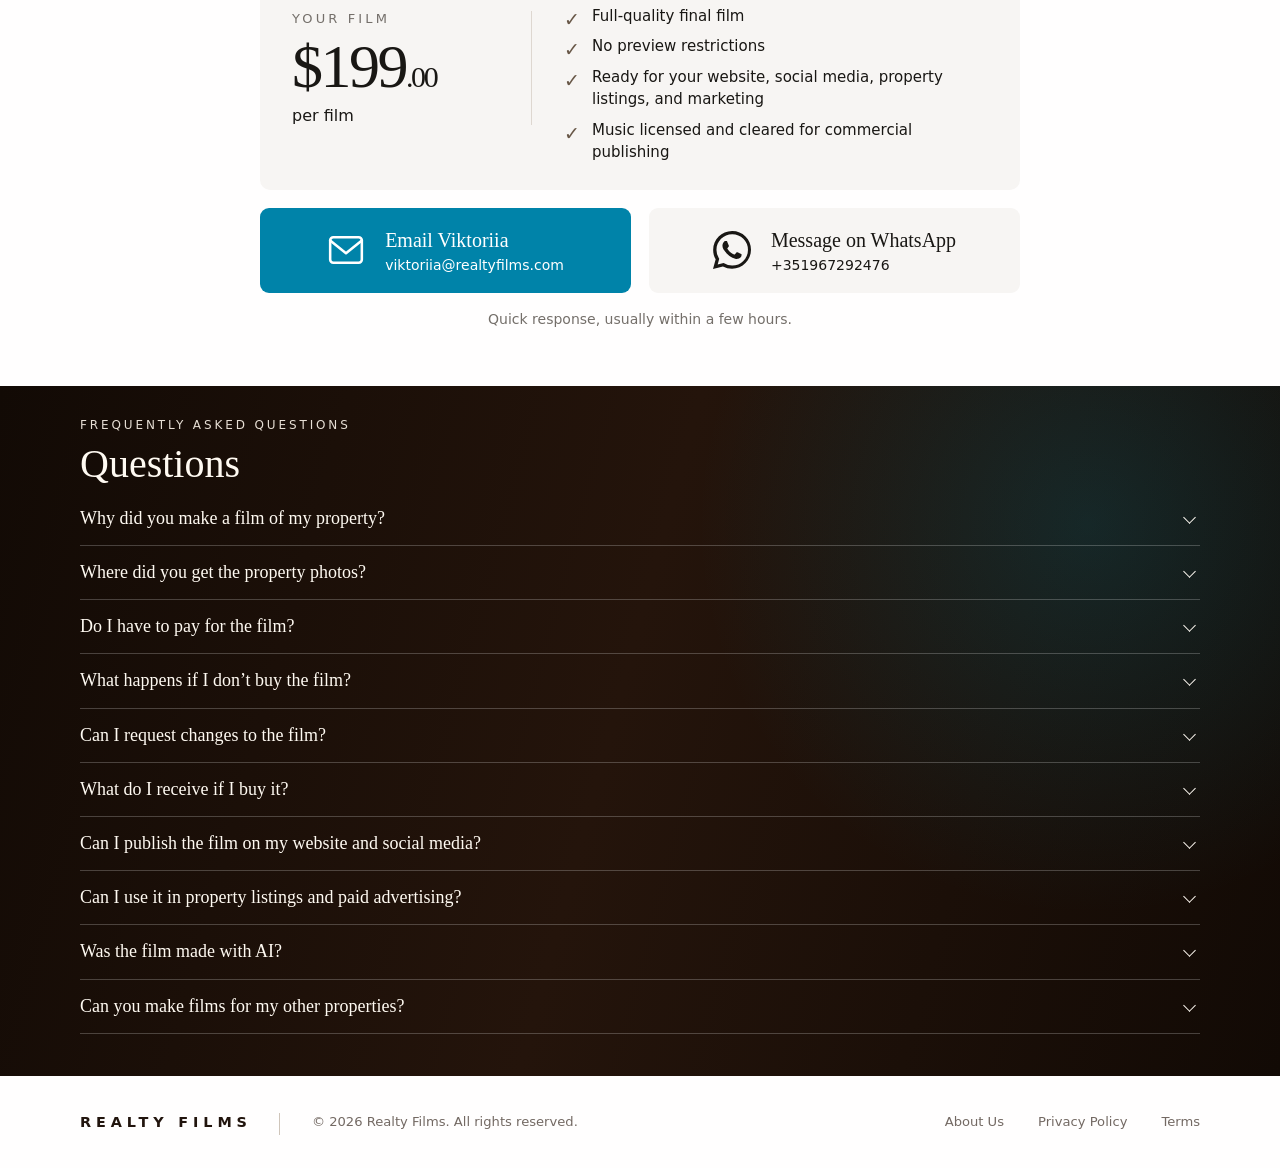
==== commit 809ee83e: "Update" ====
--- a/501ce4f6-e5a8-43bc-8b6c-87a69fceb97e/index.html
+++ b/501ce4f6-e5a8-43bc-8b6c-87a69fceb97e/index.html
@@ -68,9 +68,9 @@
             <svg viewBox="0 0 24 24" aria-hidden="true"><rect x="2" y="4" width="20" height="16" rx="2" /><path d="m2 6 10 8L22 6" /></svg>
             <span><strong>Email Viktoriia</strong><span>viktoriia@realtyfilms.com</span></span>
           </a>
-          <a class="contact-button" href="https://wa.me/viktoriia_mikheieva?text=Hi%20Viktoriia%2C%20I%E2%80%99m%20interested%20in%20my%20private%20film%20preview.">
+          <a class="contact-button" href="https://wa.me/351967292476?text=Hi%20Viktoriia%2C%20I%E2%80%99m%20interested%20in%20my%20private%20film%20preview.">
             <svg class="whatsapp-icon" viewBox="0 0 24 24" aria-hidden="true"><path d="M20.52 3.48A11.9 11.9 0 0 0 12.05 0C5.46 0 .1 5.36.1 11.95c0 2.1.55 4.15 1.59 5.96L0 24l6.25-1.64a11.94 11.94 0 0 0 5.8 1.48h.01C18.64 23.84 24 18.48 24 11.9c0-3.19-1.24-6.18-3.48-8.42ZM12.06 21.82a9.9 9.9 0 0 1-5.04-1.38l-.36-.21-3.71.97.99-3.62-.23-.37a9.87 9.87 0 0 1-1.52-5.26c0-5.48 4.46-9.93 9.95-9.93a9.87 9.87 0 0 1 7.03 2.91 9.86 9.86 0 0 1 2.91 7.02c0 5.48-4.46 9.87-9.95 9.87Z" /><path d="M17.5 14.4c-.3-.15-1.77-.87-2.04-.97-.28-.1-.48-.15-.68.15s-.77.97-.95 1.17c-.17.2-.35.22-.65.07-.3-.15-1.26-.46-2.4-1.48-.89-.79-1.49-1.77-1.66-2.07-.18-.3-.02-.46.13-.61.13-.13.3-.35.45-.52.15-.18.2-.3.3-.5.1-.2.05-.37-.03-.52-.07-.15-.67-1.62-.92-2.22-.24-.58-.49-.5-.67-.51h-.58c-.2 0-.52.07-.8.37-.27.3-1.04 1.02-1.04 2.49s1.07 2.88 1.22 3.08c.15.2 2.1 3.21 5.09 4.5.71.3 1.26.48 1.69.62.71.22 1.36.19 1.87.11.57-.08 1.77-.72 2.01-1.42.25-.7.25-1.29.18-1.42-.08-.12-.28-.2-.58-.35Z" /></svg>
-            <span><strong>Message on WhatsApp</strong><span>@viktoriia_mikheieva</span></span>
+            <span><strong>Message on WhatsApp</strong><span>+351967292476</span></span>
           </a>
         </div>
         <p class="response-note">Quick response, usually within a few hours.</p>
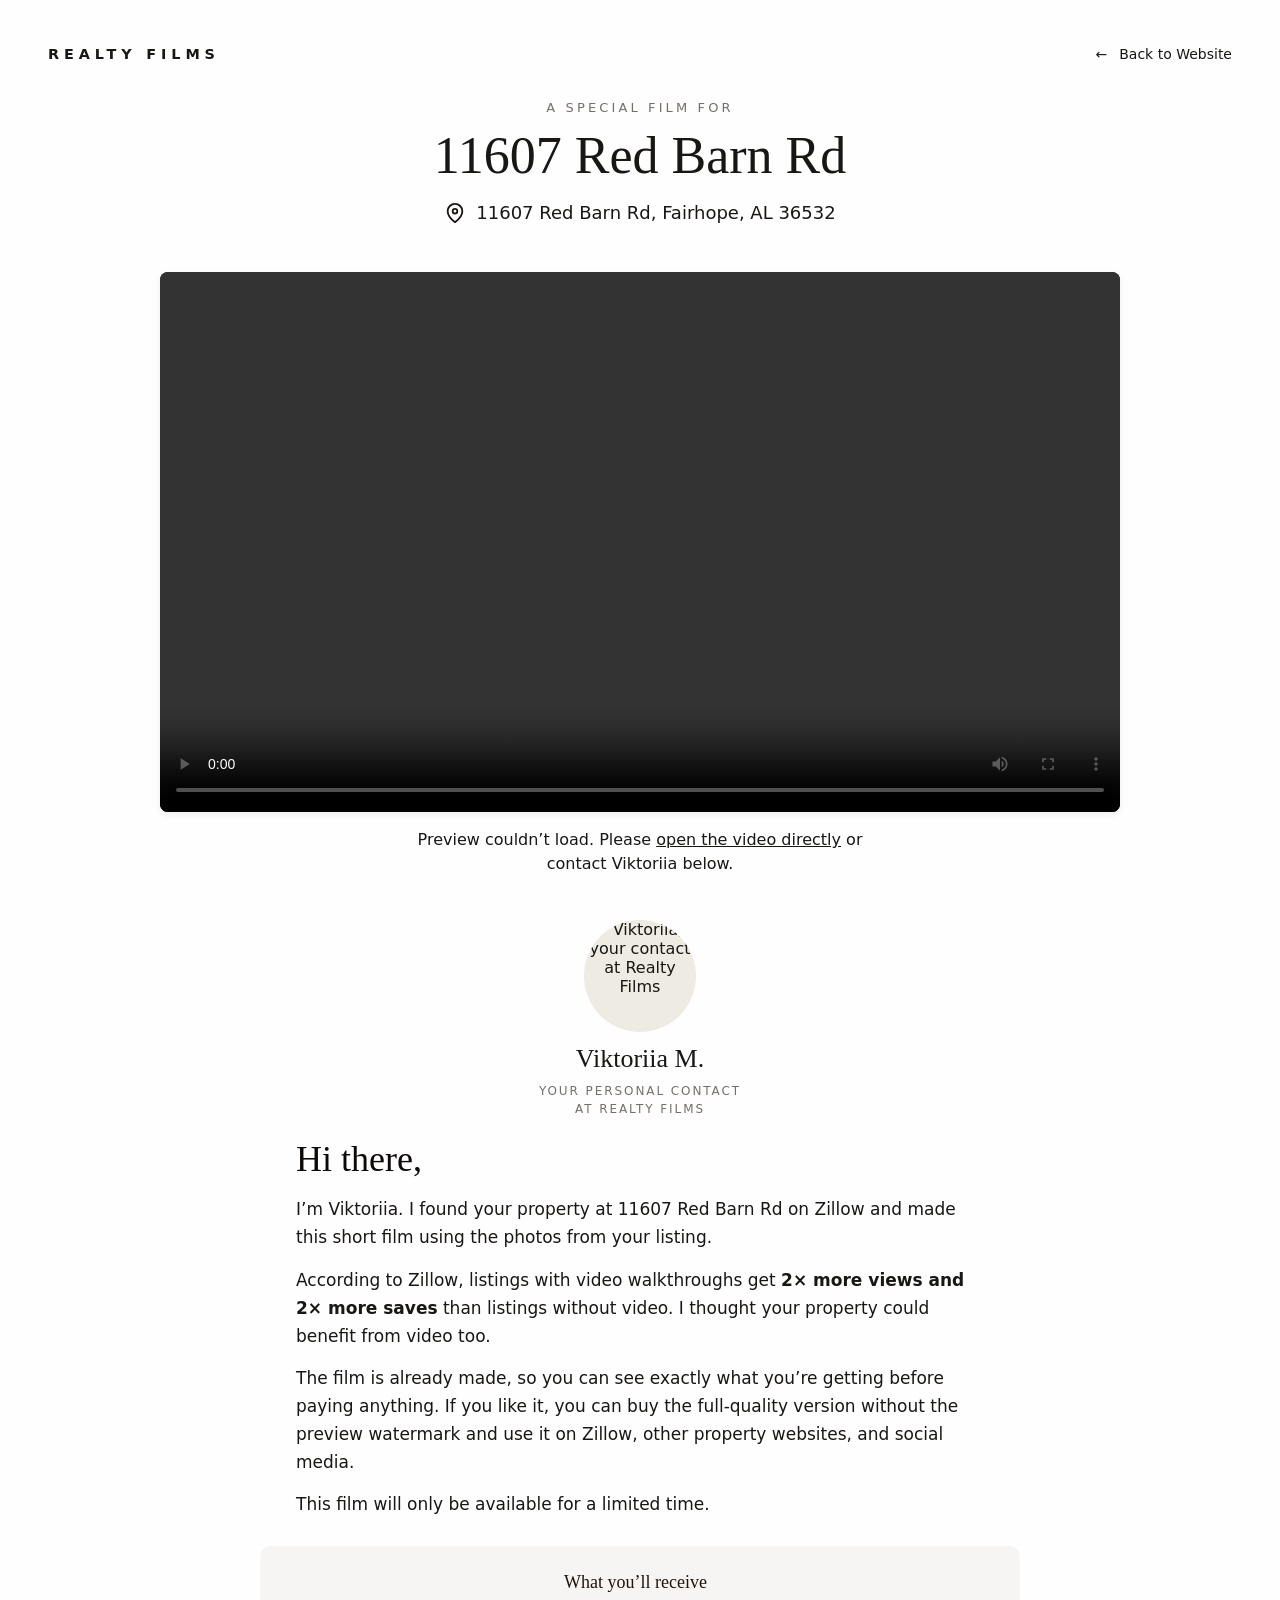
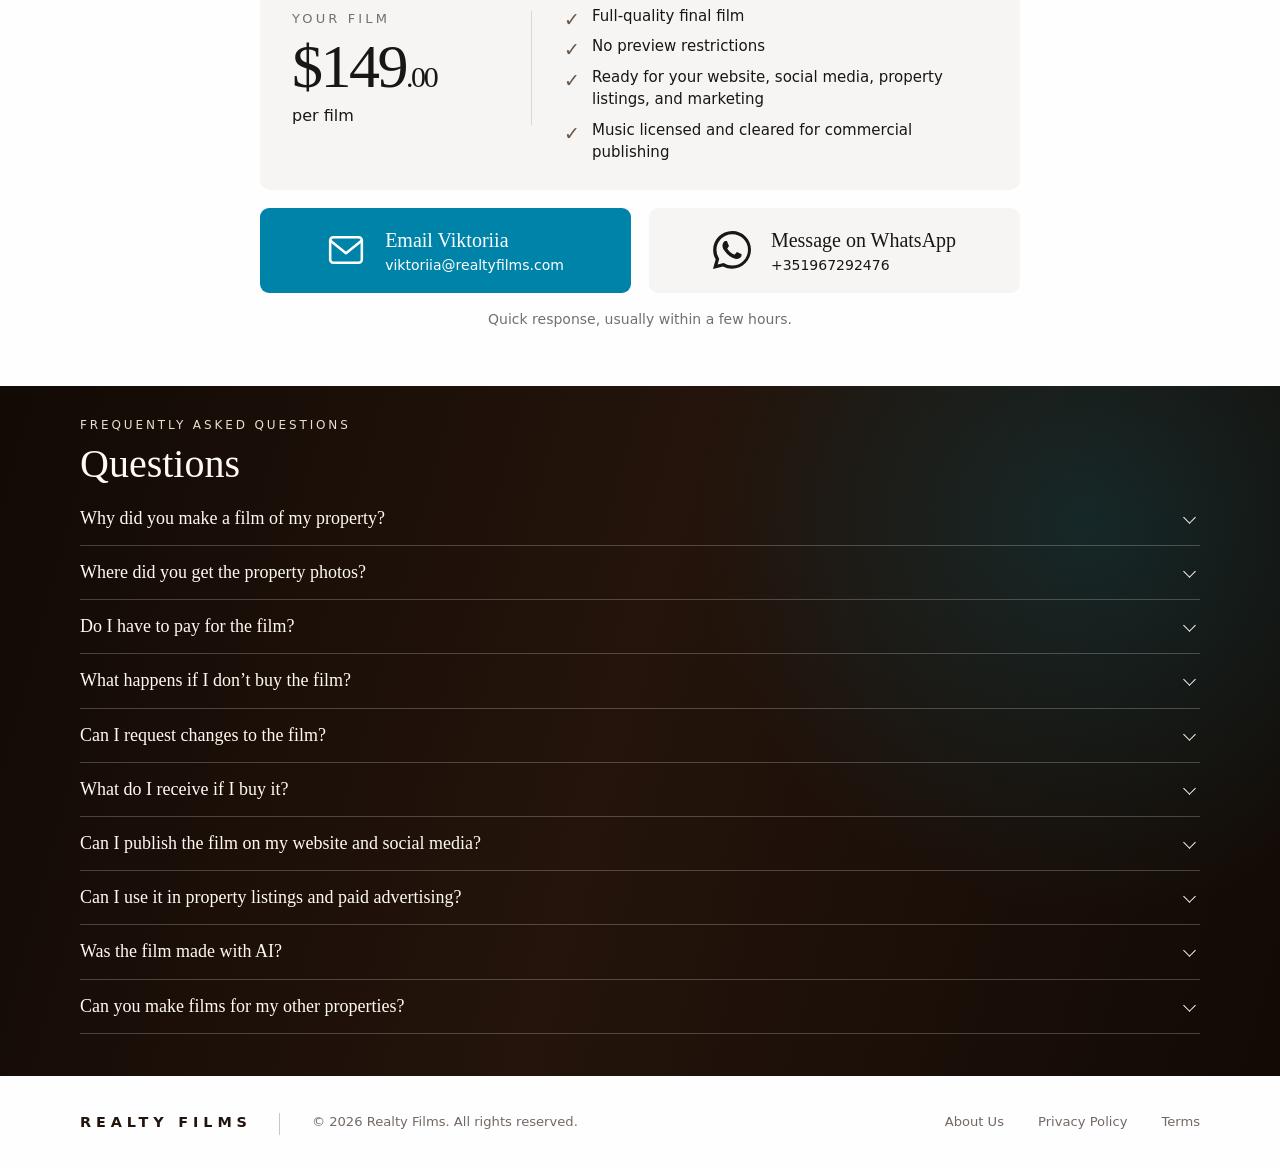
==== commit a4a41484: "Update" ====
--- a/501ce4f6-e5a8-43bc-8b6c-87a69fceb97e/index.html
+++ b/501ce4f6-e5a8-43bc-8b6c-87a69fceb97e/index.html
@@ -55,7 +55,7 @@
           <p>This film will only be available for a limited time.</p>
         </div>
         <div class="offer">
-          <div class="price"><p class="preview-eyebrow">Your film</p><p class="price-amount">$199<span>.00</span></p><p>per film</p></div>
+          <div class="price"><p class="preview-eyebrow">Your film</p><p class="price-amount">$149<span>.00</span></p><p>per film</p></div>
           <div class="deliverables"><h3>What you’ll receive</h3><ul>
             <li>Full-quality final film</li>
             <li>No preview restrictions</li>
@@ -64,11 +64,11 @@
           </ul></div>
         </div>
         <div class="contact-actions">
-          <a class="contact-button contact-button--email" href="mailto:viktoriia@realtyfilms.com?subject=My%20private%20film%20preview">
+          <a class="contact-button contact-button--email" href="mailto:viktoriia@realtyfilms.com?subject=My%20private%20film%20preview&amp;body=Hi%20Viktoriia%2C%20I%27m%20interested%20in%20my%20private%20film%20preview.%20Property%20address%3A%2011607%20Red%20Barn%20Rd%2C%20Fairhope%2C%20AL%2036532.">
             <svg viewBox="0 0 24 24" aria-hidden="true"><rect x="2" y="4" width="20" height="16" rx="2" /><path d="m2 6 10 8L22 6" /></svg>
             <span><strong>Email Viktoriia</strong><span>viktoriia@realtyfilms.com</span></span>
           </a>
-          <a class="contact-button" href="https://wa.me/351967292476?text=Hi%20Viktoriia%2C%20I%E2%80%99m%20interested%20in%20my%20private%20film%20preview.">
+          <a class="contact-button" href="https://wa.me/351967292476?text=Hi%20Viktoriia%2C%20I%27m%20interested%20in%20my%20private%20film%20preview.%20Property%20address%3A%2011607%20Red%20Barn%20Rd%2C%20Fairhope%2C%20AL%2036532.">
             <svg class="whatsapp-icon" viewBox="0 0 24 24" aria-hidden="true"><path d="M20.52 3.48A11.9 11.9 0 0 0 12.05 0C5.46 0 .1 5.36.1 11.95c0 2.1.55 4.15 1.59 5.96L0 24l6.25-1.64a11.94 11.94 0 0 0 5.8 1.48h.01C18.64 23.84 24 18.48 24 11.9c0-3.19-1.24-6.18-3.48-8.42ZM12.06 21.82a9.9 9.9 0 0 1-5.04-1.38l-.36-.21-3.71.97.99-3.62-.23-.37a9.87 9.87 0 0 1-1.52-5.26c0-5.48 4.46-9.93 9.95-9.93a9.87 9.87 0 0 1 7.03 2.91 9.86 9.86 0 0 1 2.91 7.02c0 5.48-4.46 9.87-9.95 9.87Z" /><path d="M17.5 14.4c-.3-.15-1.77-.87-2.04-.97-.28-.1-.48-.15-.68.15s-.77.97-.95 1.17c-.17.2-.35.22-.65.07-.3-.15-1.26-.46-2.4-1.48-.89-.79-1.49-1.77-1.66-2.07-.18-.3-.02-.46.13-.61.13-.13.3-.35.45-.52.15-.18.2-.3.3-.5.1-.2.05-.37-.03-.52-.07-.15-.67-1.62-.92-2.22-.24-.58-.49-.5-.67-.51h-.58c-.2 0-.52.07-.8.37-.27.3-1.04 1.02-1.04 2.49s1.07 2.88 1.22 3.08c.15.2 2.1 3.21 5.09 4.5.71.3 1.26.48 1.69.62.71.22 1.36.19 1.87.11.57-.08 1.77-.72 2.01-1.42.25-.7.25-1.29.18-1.42-.08-.12-.28-.2-.58-.35Z" /></svg>
             <span><strong>Message on WhatsApp</strong><span>+351967292476</span></span>
           </a>
